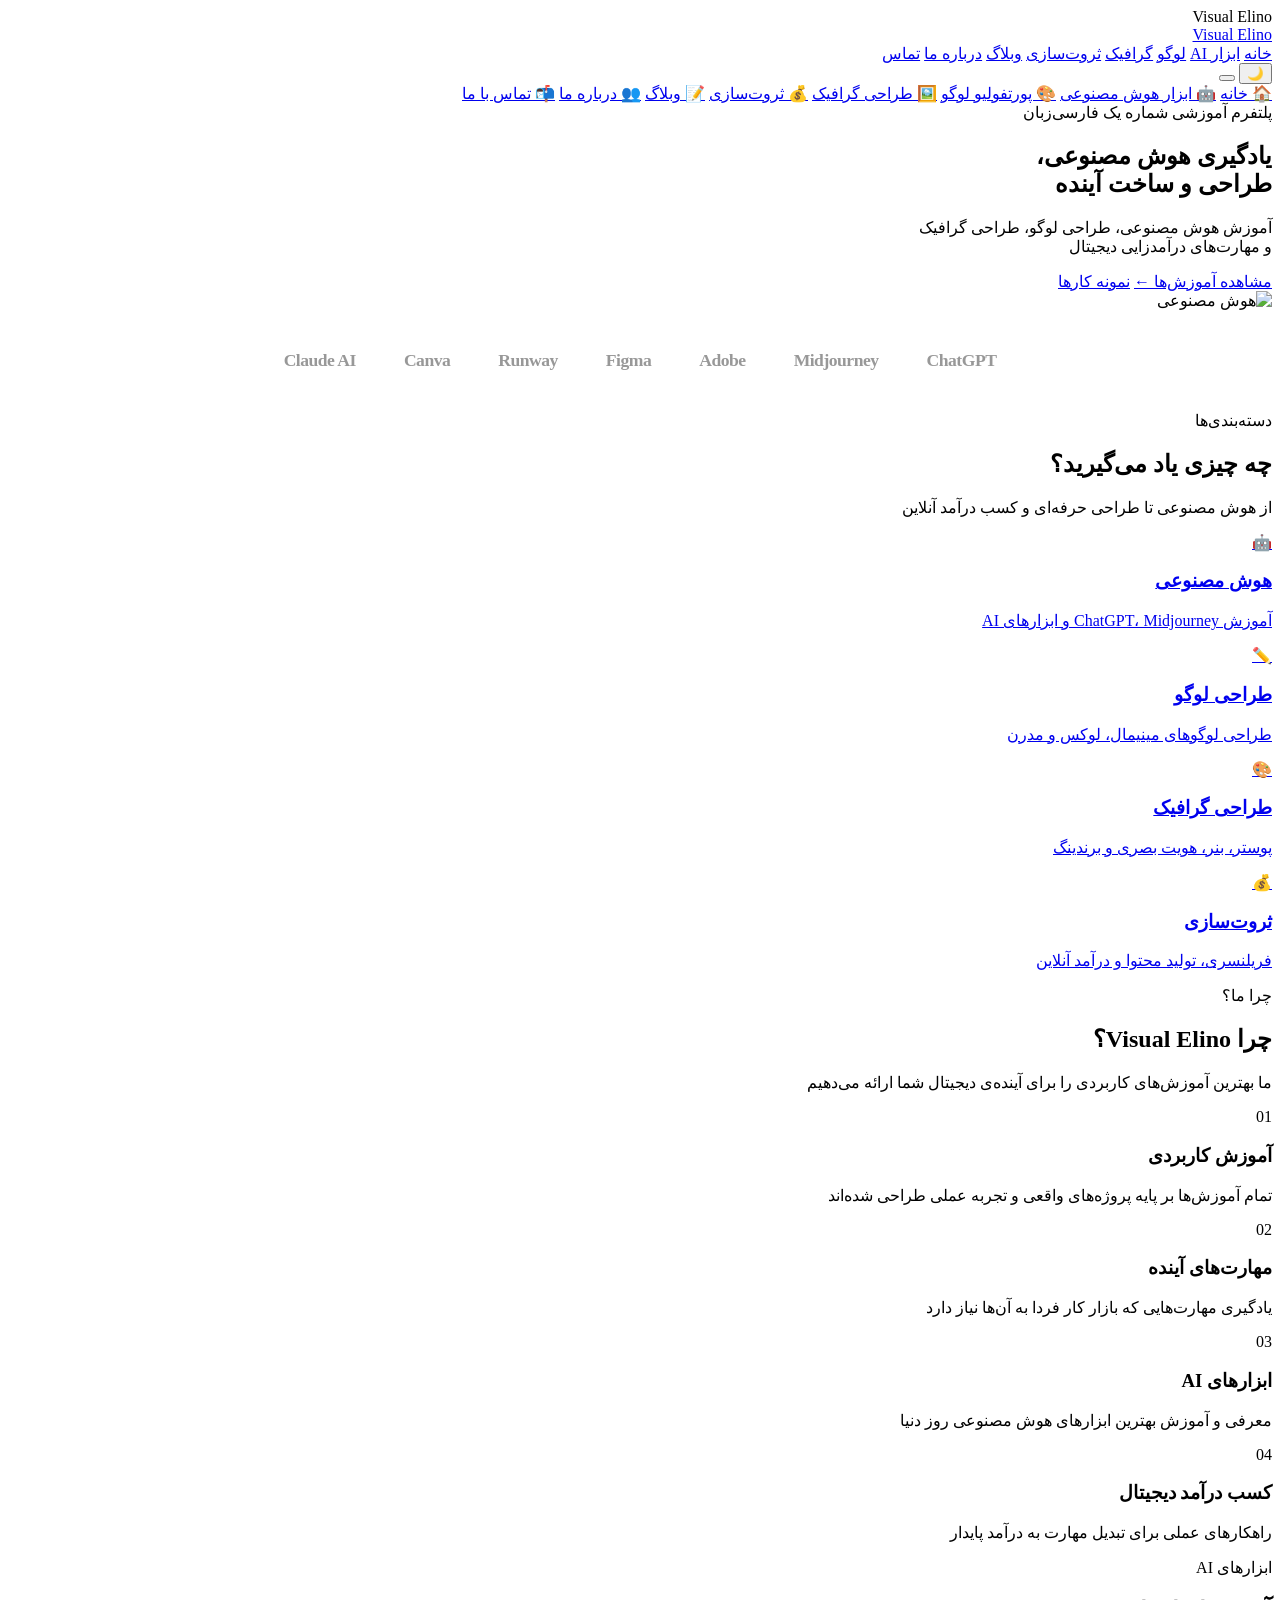
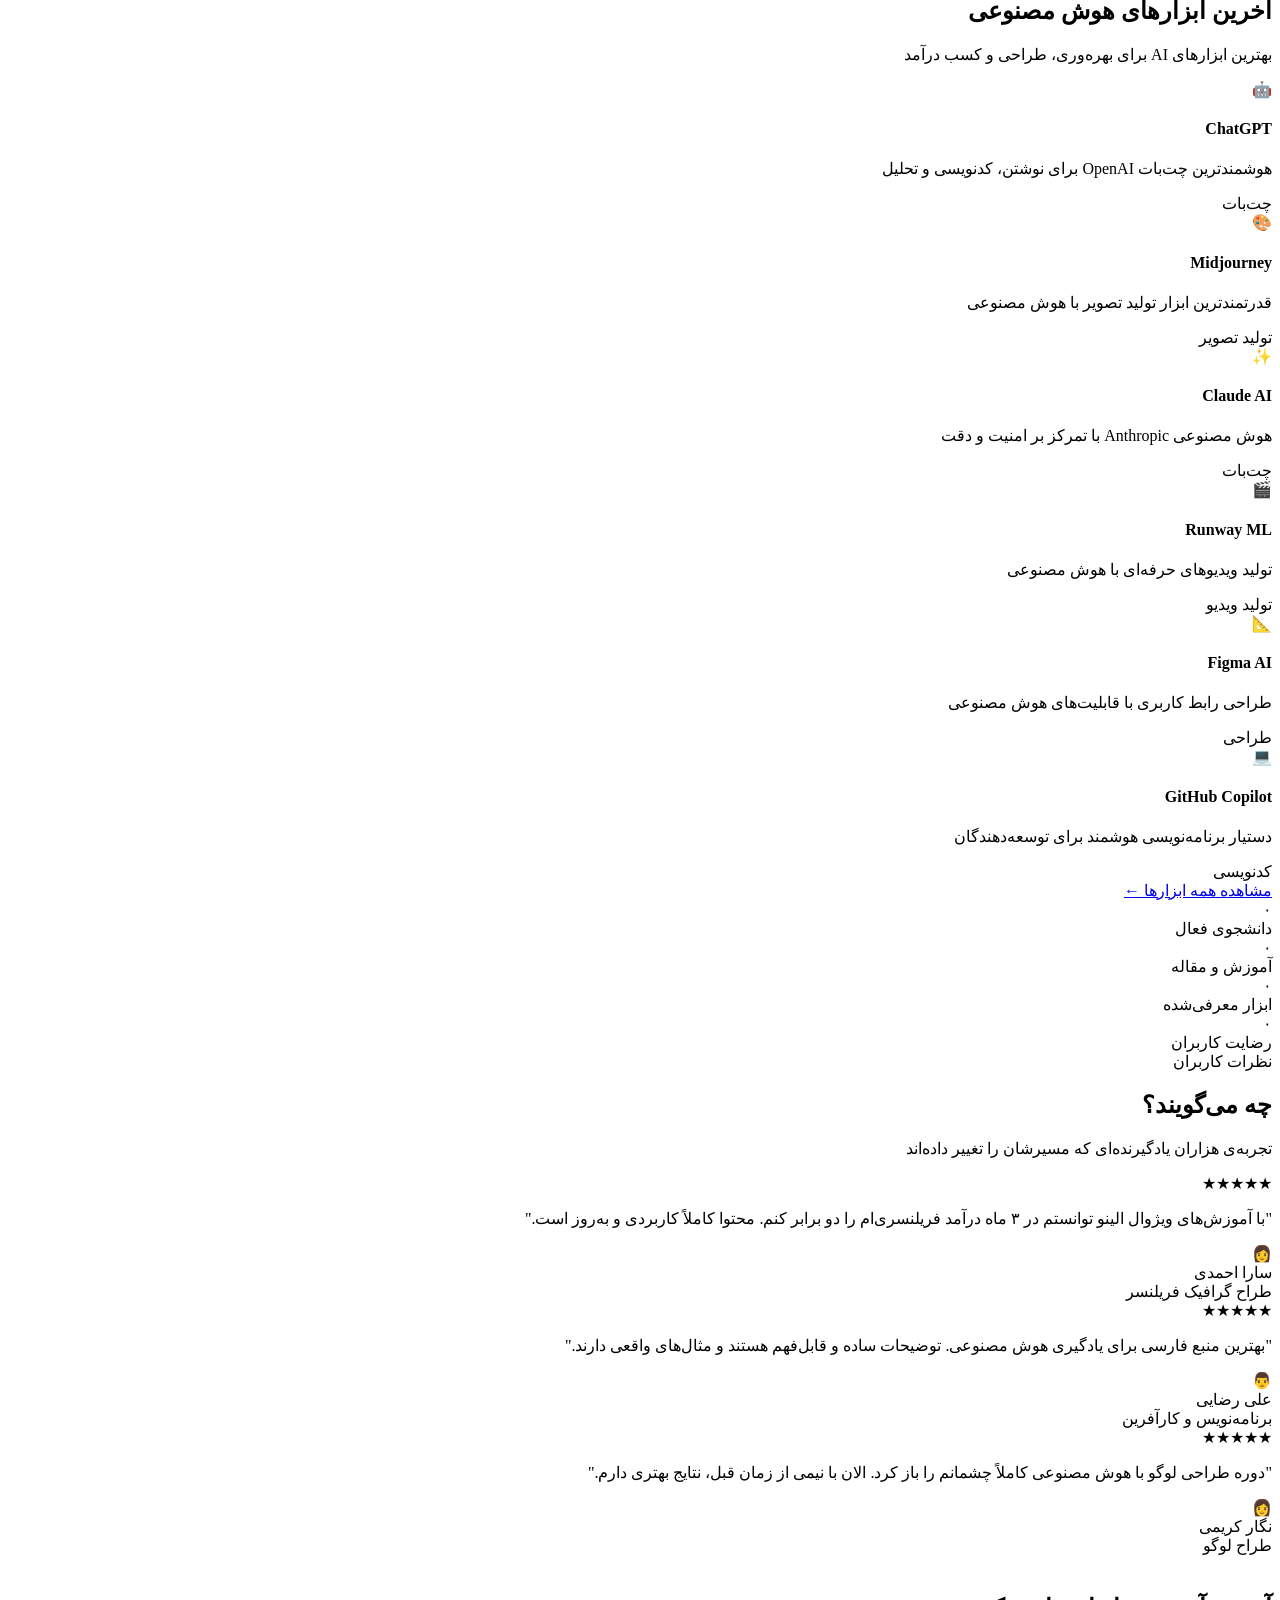
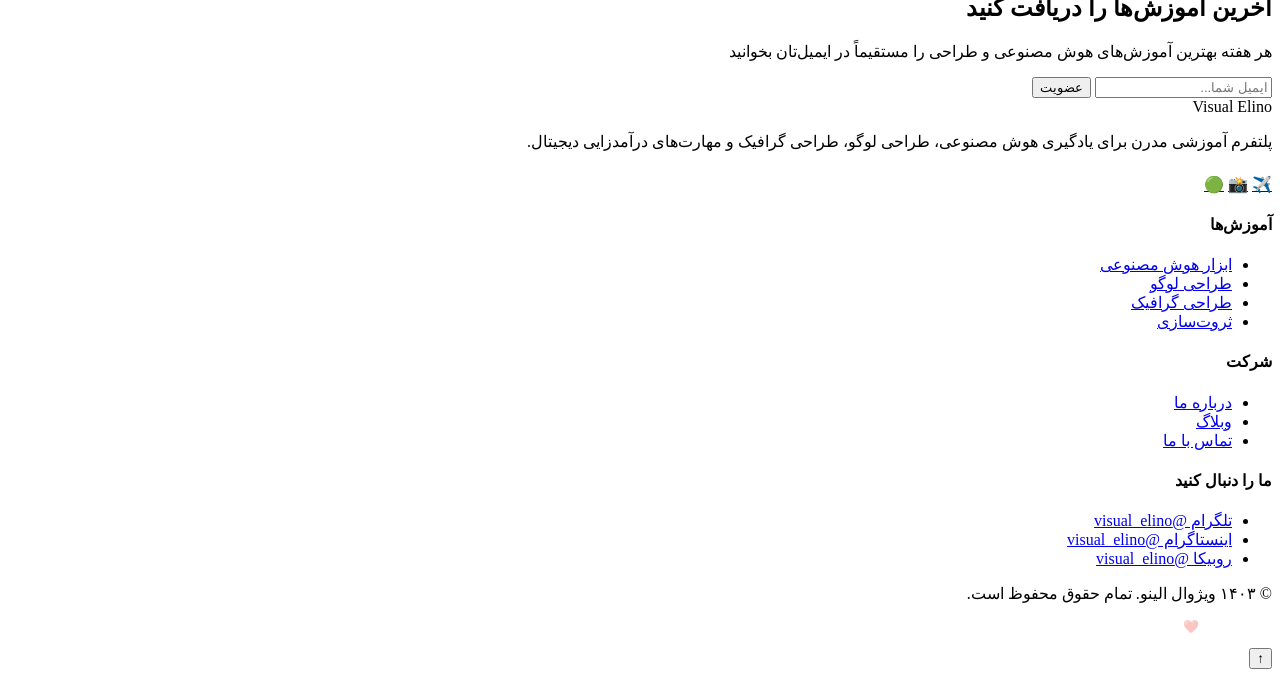
==== style.html @ 0b6a4d30 "Add files via upload" ====
<!DOCTYPE html>
<html lang="fa" dir="rtl">
<head>
  <meta charset="UTF-8">
  <meta name="viewport" content="width=device-width, initial-scale=1.0">
  <title>ویژوال الینو | آموزش هوش مصنوعی، طراحی و کسب درآمد دیجیتال</title>
  <meta name="description" content="پلتفرم آموزشی ویژوال الینو برای یادگیری هوش مصنوعی، طراحی لوگو، طراحی گرافیک و مهارت‌های درآمدزایی دیجیتال">
  <link rel="stylesheet" href="css/style.css">
  <link rel="preconnect" href="https://fonts.googleapis.com">
  <link href="https://fonts.googleapis.com/css2?family=Vazirmatn:wght@300;400;500;600;700;800;900&display=swap" rel="stylesheet">
</head>
<body>

<!-- Loading Screen -->
<div id="loading-screen">
  <div class="loader-logo">Visual <span>Elino</span></div>
</div>

<!-- Navbar -->
<nav class="navbar">
  <div class="nav-container">
    <a href="index.html" class="nav-logo">Visual <span>Elino</span></a>
    <div class="nav-links">
      <a href="index.html">خانه</a>
      <a href="ai-tools.html">ابزار AI</a>
      <a href="logo-portfolio.html">لوگو</a>
      <a href="graphic-design.html">گرافیک</a>
      <a href="wealth.html">ثروت‌سازی</a>
      <a href="blog.html">وبلاگ</a>
      <a href="about.html">درباره ما</a>
      <a href="contact.html">تماس</a>
    </div>
    <div class="nav-actions">
      <button class="theme-toggle" title="تغییر تم">🌙</button>
      <button class="mobile-menu-btn" aria-label="منو">
        <span></span><span></span><span></span>
      </button>
    </div>
  </div>
</nav>
<div class="mobile-nav">
  <a href="index.html">🏠 خانه</a>
  <a href="ai-tools.html">🤖 ابزار هوش مصنوعی</a>
  <a href="logo-portfolio.html">🎨 پورتفولیو لوگو</a>
  <a href="graphic-design.html">🖼️ طراحی گرافیک</a>
  <a href="wealth.html">💰 ثروت‌سازی</a>
  <a href="blog.html">📝 وبلاگ</a>
  <a href="about.html">👥 درباره ما</a>
  <a href="contact.html">📬 تماس با ما</a>
</div>

<!-- Hero Section -->
<section class="hero">
  <div class="container">
    <div class="hero-badge fade-in">
      <span class="hero-badge-dot"></span>
      پلتفرم آموزشی شماره یک فارسی‌زبان
    </div>
    <h1 class="fade-in fade-in-delay-1">یادگیری هوش مصنوعی،<br>طراحی و ساخت آینده</h1>
    <p class="fade-in fade-in-delay-2">آموزش هوش مصنوعی، طراحی لوگو، طراحی گرافیک<br>و مهارت‌های درآمدزایی دیجیتال</p>
    <div class="hero-buttons fade-in fade-in-delay-3">
      <a href="ai-tools.html" class="btn btn-primary btn-lg">مشاهده آموزش‌ها ←</a>
      <a href="logo-portfolio.html" class="btn btn-outline btn-lg">نمونه کارها</a>
    </div>
    <div class="hero-image fade-in fade-in-delay-4">
      <img src="https://images.unsplash.com/photo-1677442135703-1787eea5ce01?w=900&q=80&auto=format&fit=crop" alt="هوش مصنوعی" loading="lazy">
    </div>
  </div>
</section>

<!-- Logos / Social Proof -->
<section style="padding: 40px 0; border-bottom: 1px solid var(--gray-border);">
  <div class="container">
    <div style="display:flex; gap:48px; align-items:center; justify-content:center; flex-wrap:wrap; opacity:0.4;">
      <span style="font-weight:700; font-size:1.1rem; letter-spacing:-0.5px;">ChatGPT</span>
      <span style="font-weight:700; font-size:1.1rem; letter-spacing:-0.5px;">Midjourney</span>
      <span style="font-weight:700; font-size:1.1rem; letter-spacing:-0.5px;">Adobe</span>
      <span style="font-weight:700; font-size:1.1rem; letter-spacing:-0.5px;">Figma</span>
      <span style="font-weight:700; font-size:1.1rem; letter-spacing:-0.5px;">Runway</span>
      <span style="font-weight:700; font-size:1.1rem; letter-spacing:-0.5px;">Canva</span>
      <span style="font-weight:700; font-size:1.1rem; letter-spacing:-0.5px;">Claude AI</span>
    </div>
  </div>
</section>

<!-- Featured Categories -->
<section class="section">
  <div class="container">
    <div class="section-header">
      <span class="section-label">دسته‌بندی‌ها</span>
      <h2>چه چیزی یاد می‌گیرید؟</h2>
      <p>از هوش مصنوعی تا طراحی حرفه‌ای و کسب درآمد آنلاین</p>
    </div>
    <div class="categories-grid">
      <a href="ai-tools.html" class="category-card fade-in">
        <div class="category-icon">🤖</div>
        <h3>هوش مصنوعی</h3>
        <p>آموزش ChatGPT، Midjourney و ابزارهای AI</p>
      </a>
      <a href="logo-portfolio.html" class="category-card fade-in fade-in-delay-1">
        <div class="category-icon">✏️</div>
        <h3>طراحی لوگو</h3>
        <p>طراحی لوگوهای مینیمال، لوکس و مدرن</p>
      </a>
      <a href="graphic-design.html" class="category-card fade-in fade-in-delay-2">
        <div class="category-icon">🎨</div>
        <h3>طراحی گرافیک</h3>
        <p>پوستر، بنر، هویت بصری و برندینگ</p>
      </a>
      <a href="wealth.html" class="category-card fade-in fade-in-delay-3">
        <div class="category-icon">💰</div>
        <h3>ثروت‌سازی</h3>
        <p>فریلنسری، تولید محتوا و درآمد آنلاین</p>
      </a>
    </div>
  </div>
</section>

<!-- Why Visual Elino -->
<section class="section features-section">
  <div class="container">
    <div class="section-header">
      <span class="section-label">چرا ما؟</span>
      <h2>چرا Visual Elino؟</h2>
      <p>ما بهترین آموزش‌های کاربردی را برای آینده‌ی دیجیتال شما ارائه می‌دهیم</p>
    </div>
    <div class="features-grid">
      <div class="feature-card fade-in">
        <div class="feature-num">01</div>
        <h3>آموزش کاربردی</h3>
        <p>تمام آموزش‌ها بر پایه پروژه‌های واقعی و تجربه عملی طراحی شده‌اند</p>
      </div>
      <div class="feature-card fade-in fade-in-delay-1">
        <div class="feature-num">02</div>
        <h3>مهارت‌های آینده</h3>
        <p>یادگیری مهارت‌هایی که بازار کار فردا به آن‌ها نیاز دارد</p>
      </div>
      <div class="feature-card fade-in fade-in-delay-2">
        <div class="feature-num">03</div>
        <h3>ابزارهای AI</h3>
        <p>معرفی و آموزش بهترین ابزارهای هوش مصنوعی روز دنیا</p>
      </div>
      <div class="feature-card fade-in fade-in-delay-3">
        <div class="feature-num">04</div>
        <h3>کسب درآمد دیجیتال</h3>
        <p>راهکارهای عملی برای تبدیل مهارت به درآمد پایدار</p>
      </div>
    </div>
  </div>
</section>

<!-- Latest AI Tools -->
<section class="section">
  <div class="container">
    <div class="section-header">
      <span class="section-label">ابزارهای AI</span>
      <h2>آخرین ابزارهای هوش مصنوعی</h2>
      <p>بهترین ابزارهای AI برای بهره‌وری، طراحی و کسب درآمد</p>
    </div>
    <div class="tools-grid">
      <div class="tool-card fade-in">
        <div class="tool-logo">🤖</div>
        <div class="tool-info">
          <h4>ChatGPT</h4>
          <p>هوشمندترین چت‌بات OpenAI برای نوشتن، کدنویسی و تحلیل</p>
          <span class="tool-tag">چت‌بات</span>
        </div>
      </div>
      <div class="tool-card fade-in fade-in-delay-1">
        <div class="tool-logo">🎨</div>
        <div class="tool-info">
          <h4>Midjourney</h4>
          <p>قدرتمندترین ابزار تولید تصویر با هوش مصنوعی</p>
          <span class="tool-tag">تولید تصویر</span>
        </div>
      </div>
      <div class="tool-card fade-in fade-in-delay-2">
        <div class="tool-logo">✨</div>
        <div class="tool-info">
          <h4>Claude AI</h4>
          <p>هوش مصنوعی Anthropic با تمرکز بر امنیت و دقت</p>
          <span class="tool-tag">چت‌بات</span>
        </div>
      </div>
      <div class="tool-card fade-in">
        <div class="tool-logo">🎬</div>
        <div class="tool-info">
          <h4>Runway ML</h4>
          <p>تولید ویدیوهای حرفه‌ای با هوش مصنوعی</p>
          <span class="tool-tag">تولید ویدیو</span>
        </div>
      </div>
      <div class="tool-card fade-in fade-in-delay-1">
        <div class="tool-logo">📐</div>
        <div class="tool-info">
          <h4>Figma AI</h4>
          <p>طراحی رابط کاربری با قابلیت‌های هوش مصنوعی</p>
          <span class="tool-tag">طراحی</span>
        </div>
      </div>
      <div class="tool-card fade-in fade-in-delay-2">
        <div class="tool-logo">💻</div>
        <div class="tool-info">
          <h4>GitHub Copilot</h4>
          <p>دستیار برنامه‌نویسی هوشمند برای توسعه‌دهندگان</p>
          <span class="tool-tag">کدنویسی</span>
        </div>
      </div>
    </div>
    <div class="text-center mt-48">
      <a href="ai-tools.html" class="btn btn-outline">مشاهده همه ابزارها ←</a>
    </div>
  </div>
</section>

<!-- Stats -->
<section class="stats-section">
  <div class="container">
    <div class="stats-grid">
      <div class="text-center fade-in">
        <div class="stat-number" data-count="12000" data-suffix="+">۰</div>
        <div class="stat-label">دانشجوی فعال</div>
      </div>
      <div class="text-center fade-in fade-in-delay-1">
        <div class="stat-number" data-count="200" data-suffix="+">۰</div>
        <div class="stat-label">آموزش و مقاله</div>
      </div>
      <div class="text-center fade-in fade-in-delay-2">
        <div class="stat-number" data-count="150" data-suffix="+">۰</div>
        <div class="stat-label">ابزار معرفی‌شده</div>
      </div>
      <div class="text-center fade-in fade-in-delay-3">
        <div class="stat-number" data-count="98" data-suffix="٪">۰</div>
        <div class="stat-label">رضایت کاربران</div>
      </div>
    </div>
  </div>
</section>

<!-- Testimonials -->
<section class="section">
  <div class="container">
    <div class="section-header">
      <span class="section-label">نظرات کاربران</span>
      <h2>چه می‌گویند؟</h2>
      <p>تجربه‌ی هزاران یادگیرنده‌ای که مسیرشان را تغییر داده‌اند</p>
    </div>
    <div class="testimonials-grid">
      <div class="testimonial-card fade-in">
        <div class="testimonial-stars">★★★★★</div>
        <p class="testimonial-text">"با آموزش‌های ویژوال الینو توانستم در ۳ ماه درآمد فریلنسری‌ام را دو برابر کنم. محتوا کاملاً کاربردی و به‌روز است."</p>
        <div class="testimonial-author">
          <div class="author-avatar">👩</div>
          <div>
            <div class="author-name">سارا احمدی</div>
            <div class="author-role">طراح گرافیک فریلنسر</div>
          </div>
        </div>
      </div>
      <div class="testimonial-card fade-in fade-in-delay-1">
        <div class="testimonial-stars">★★★★★</div>
        <p class="testimonial-text">"بهترین منبع فارسی برای یادگیری هوش مصنوعی. توضیحات ساده و قابل‌فهم هستند و مثال‌های واقعی دارند."</p>
        <div class="testimonial-author">
          <div class="author-avatar">👨</div>
          <div>
            <div class="author-name">علی رضایی</div>
            <div class="author-role">برنامه‌نویس و کارآفرین</div>
          </div>
        </div>
      </div>
      <div class="testimonial-card fade-in fade-in-delay-2">
        <div class="testimonial-stars">★★★★★</div>
        <p class="testimonial-text">"دوره طراحی لوگو با هوش مصنوعی کاملاً چشمانم را باز کرد. الان با نیمی از زمان قبل، نتایج بهتری دارم."</p>
        <div class="testimonial-author">
          <div class="author-avatar">👩</div>
          <div>
            <div class="author-name">نگار کریمی</div>
            <div class="author-role">طراح لوگو</div>
          </div>
        </div>
      </div>
    </div>
  </div>
</section>

<!-- Newsletter -->
<section class="section-sm">
  <div class="container">
    <div class="newsletter-section fade-in">
      <span class="section-label" style="color:rgba(255,255,255,0.5)">خبرنامه</span>
      <h2>آخرین آموزش‌ها را دریافت کنید</h2>
      <p>هر هفته بهترین آموزش‌های هوش مصنوعی و طراحی را مستقیماً در ایمیل‌تان بخوانید</p>
      <form class="newsletter-form">
        <input type="email" placeholder="ایمیل شما..." required>
        <button type="submit" class="btn">عضویت</button>
      </form>
    </div>
  </div>
</section>

<!-- Footer -->
<footer class="footer">
  <div class="container">
    <div class="footer-grid">
      <div class="footer-brand">
        <div class="footer-logo">Visual Elino</div>
        <p>پلتفرم آموزشی مدرن برای یادگیری هوش مصنوعی، طراحی لوگو، طراحی گرافیک و مهارت‌های درآمدزایی دیجیتال.</p>
        <div class="social-links" style="margin-top:24px">
          <a href="#" class="social-link" title="تلگرام">✈️</a>
          <a href="#" class="social-link" title="اینستاگرام">📸</a>
          <a href="#" class="social-link" title="روبیکا">🟢</a>
        </div>
      </div>
      <div class="footer-col">
        <h4>آموزش‌ها</h4>
        <ul>
          <li><a href="ai-tools.html">ابزار هوش مصنوعی</a></li>
          <li><a href="logo-portfolio.html">طراحی لوگو</a></li>
          <li><a href="graphic-design.html">طراحی گرافیک</a></li>
          <li><a href="wealth.html">ثروت‌سازی</a></li>
        </ul>
      </div>
      <div class="footer-col">
        <h4>شرکت</h4>
        <ul>
          <li><a href="about.html">درباره ما</a></li>
          <li><a href="blog.html">وبلاگ</a></li>
          <li><a href="contact.html">تماس با ما</a></li>
        </ul>
      </div>
      <div class="footer-col">
        <h4>ما را دنبال کنید</h4>
        <ul>
          <li><a href="#">تلگرام @visual_elino</a></li>
          <li><a href="#">اینستاگرام @visual_elino</a></li>
          <li><a href="#">روبیکا @visual_elino</a></li>
        </ul>
      </div>
    </div>
    <div class="footer-bottom">
      <p>© ۱۴۰۳ ویژوال الینو. تمام حقوق محفوظ است.</p>
      <p style="color:rgba(255,255,255,0.3); font-size:0.8rem">ساخته‌شده با ❤️ برای جامعه فارسی‌زبان</p>
    </div>
  </div>
</footer>

<button id="back-to-top" title="بازگشت به بالا">↑</button>

<script src="js/main.js"></script>
</body>
</html>
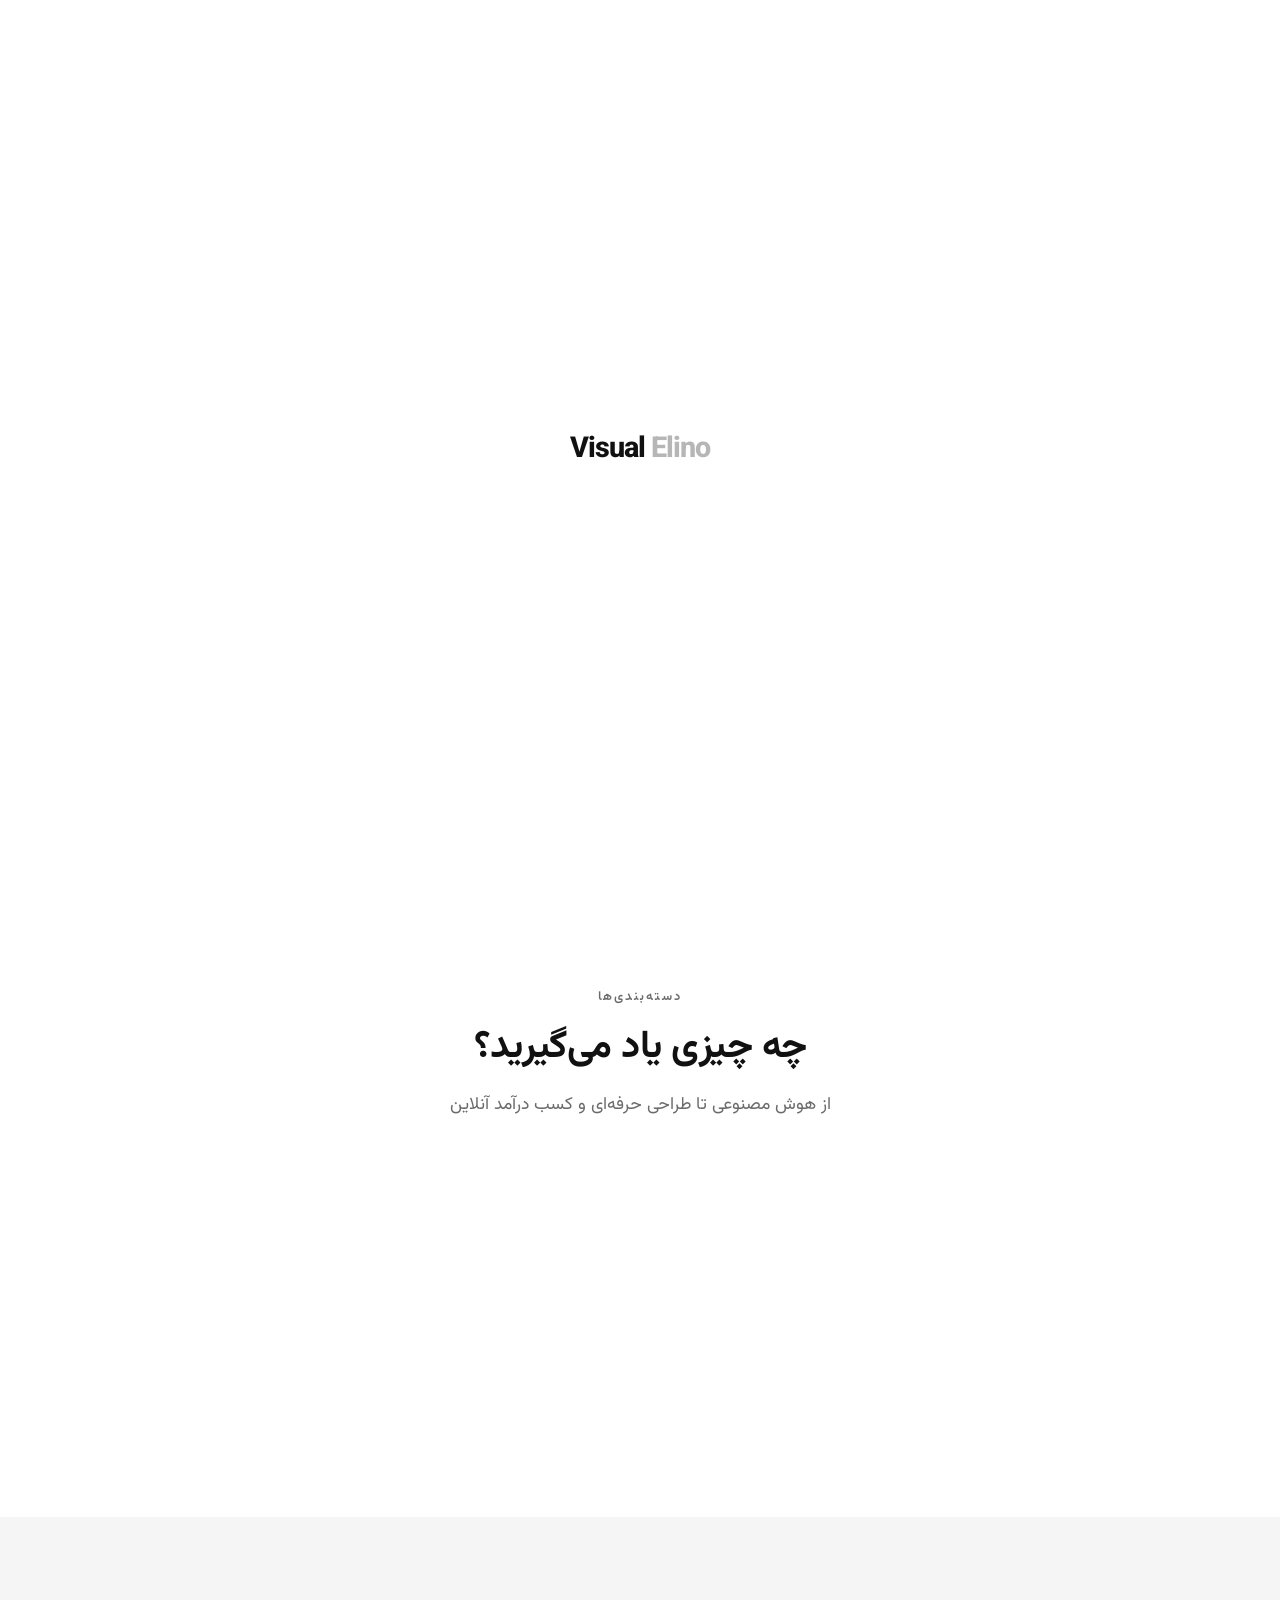
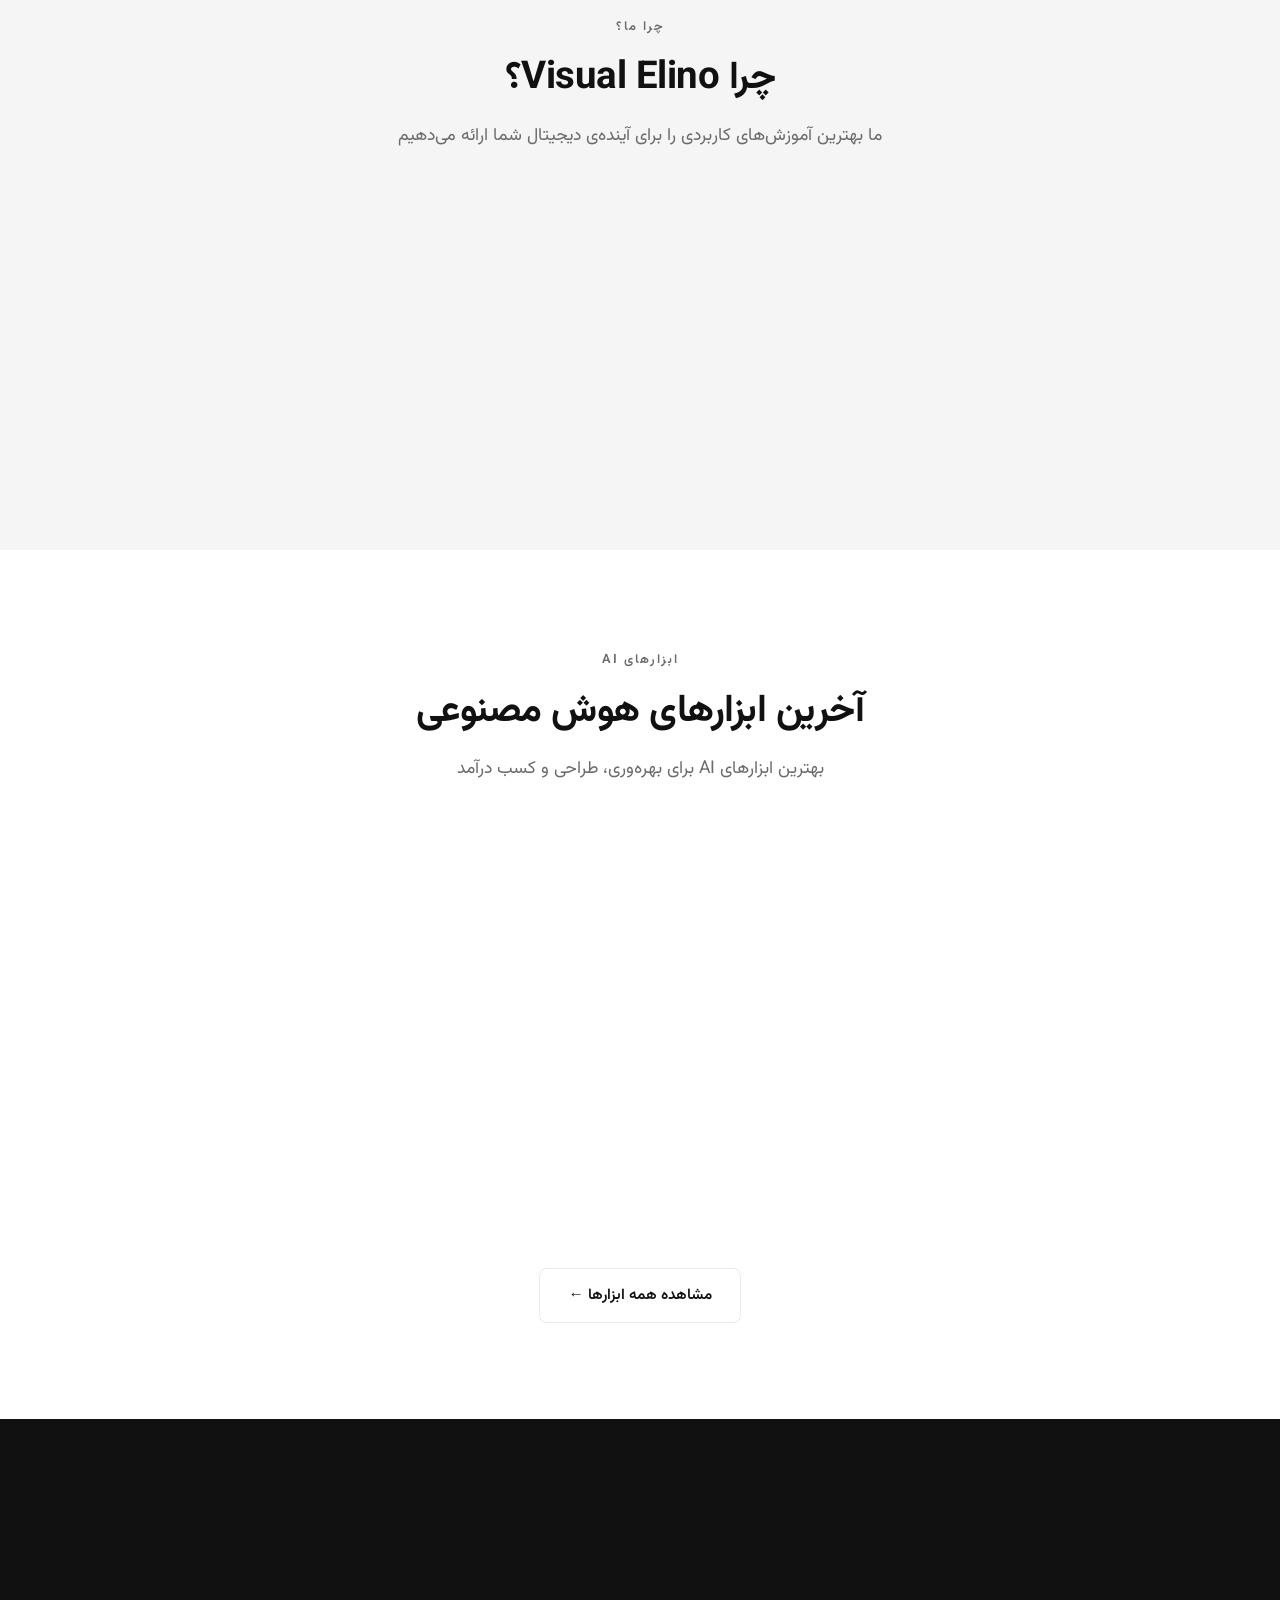
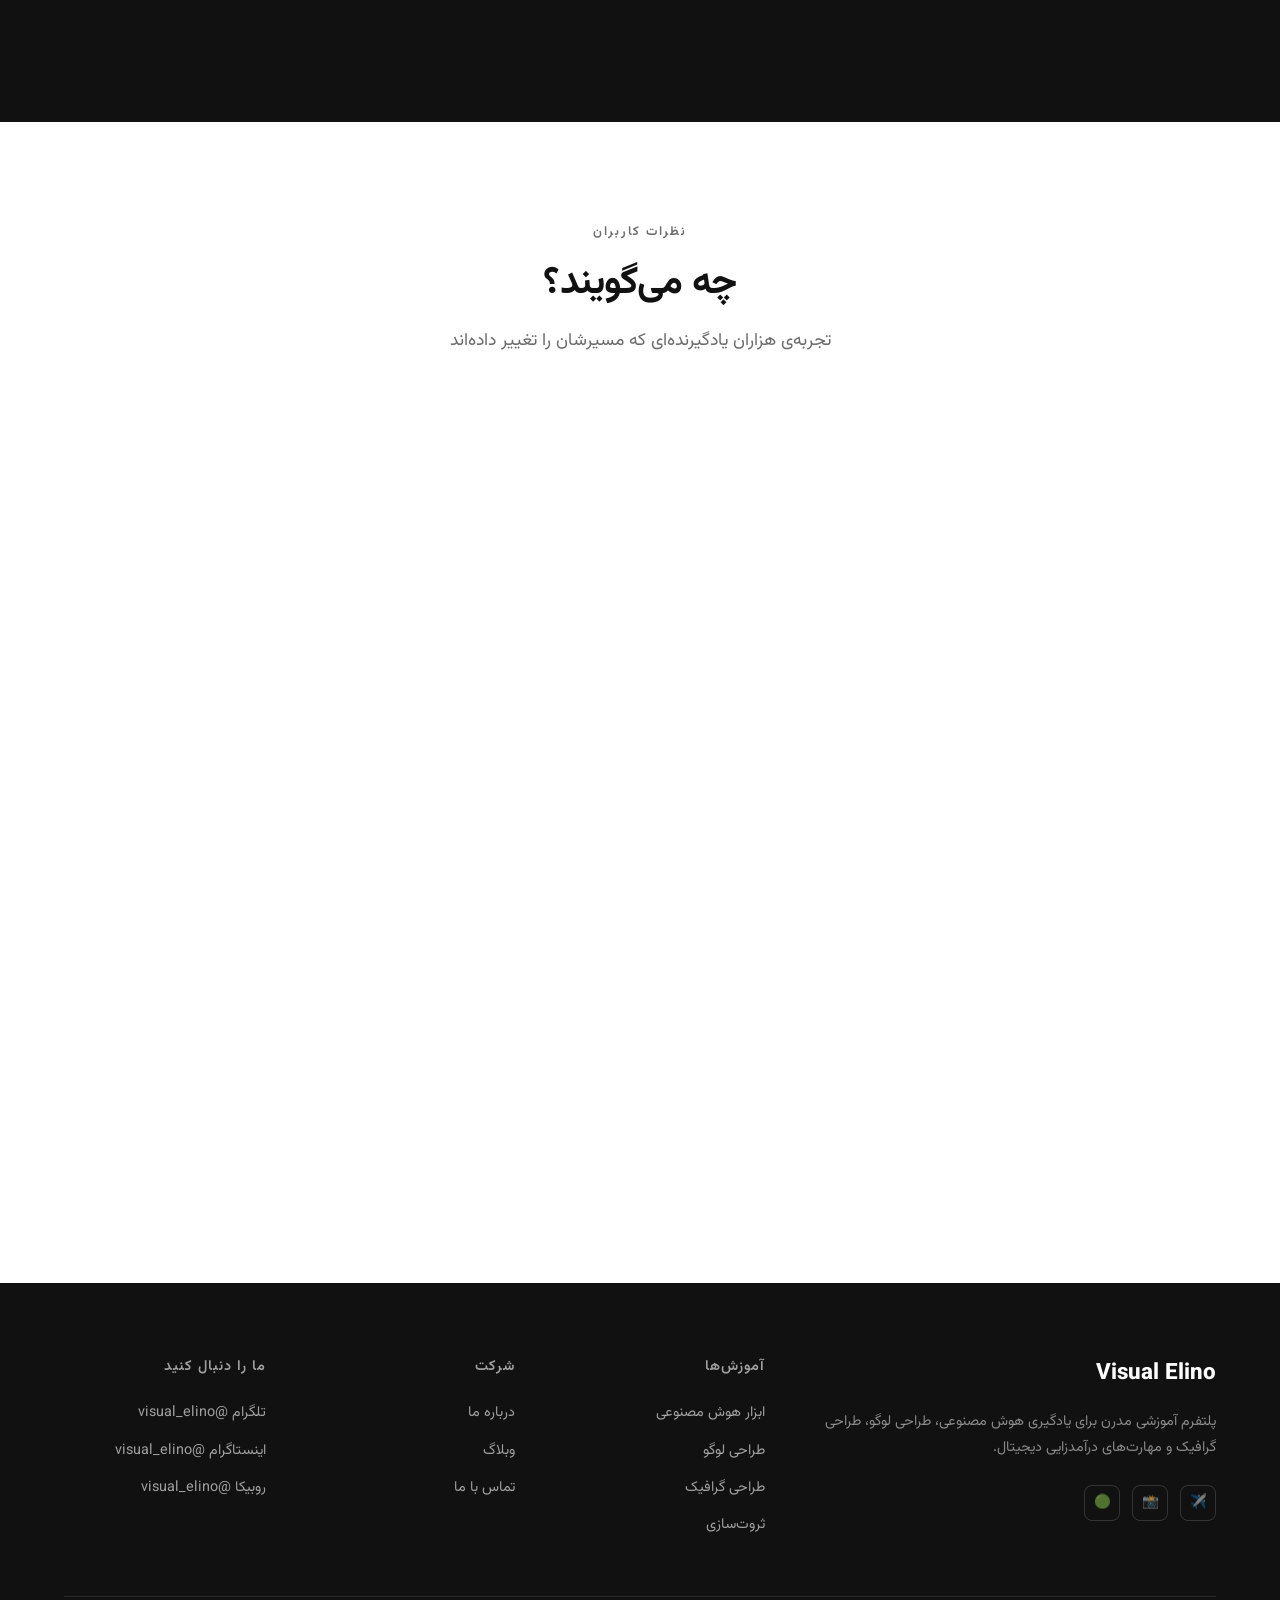
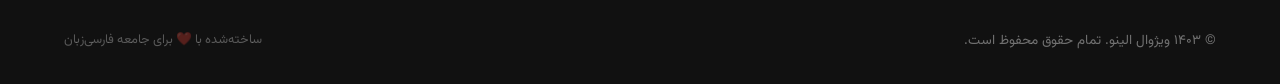
==== commit 6eaaee45: "Update style.html" ====
--- a/style.html
+++ b/style.html
@@ -5,7 +5,7 @@
   <meta name="viewport" content="width=device-width, initial-scale=1.0">
   <title>ویژوال الینو | آموزش هوش مصنوعی، طراحی و کسب درآمد دیجیتال</title>
   <meta name="description" content="پلتفرم آموزشی ویژوال الینو برای یادگیری هوش مصنوعی، طراحی لوگو، طراحی گرافیک و مهارت‌های درآمدزایی دیجیتال">
-  <link rel="stylesheet" href="css/style.css">
+  <link rel="stylesheet" href="style.css">
   <link rel="preconnect" href="https://fonts.googleapis.com">
   <link href="https://fonts.googleapis.com/css2?family=Vazirmatn:wght@300;400;500;600;700;800;900&display=swap" rel="stylesheet">
 </head>
@@ -346,6 +346,6 @@
 
 <button id="back-to-top" title="بازگشت به بالا">↑</button>
 
-<script src="js/main.js"></script>
+<script src="main.js"></script>
 </body>
 </html>
--- a/style.css
+++ b/style.css
@@ -0,0 +1,671 @@
+/* ========================================
+   Visual Elino - Main Stylesheet
+   RTL Persian Design
+======================================== */
+
+@import url('https://fonts.googleapis.com/css2?family=Vazirmatn:wght@100;200;300;400;500;600;700;800;900&display=swap');
+
+/* ---- CSS Variables ---- */
+:root {
+  --white: #FFFFFF;
+  --black: #111111;
+  --dark: #222222;
+  --gray-light: #F5F5F5;
+  --gray-mid: #E8E8E8;
+  --gray-text: #6B6B6B;
+  --gray-border: #EBEBEB;
+  --accent: #111111;
+  --accent-hover: #333333;
+  --radius-sm: 8px;
+  --radius-md: 16px;
+  --radius-lg: 24px;
+  --radius-xl: 32px;
+  --shadow-sm: 0 1px 3px rgba(0,0,0,0.06), 0 1px 2px rgba(0,0,0,0.04);
+  --shadow-md: 0 4px 16px rgba(0,0,0,0.08), 0 2px 6px rgba(0,0,0,0.04);
+  --shadow-lg: 0 12px 40px rgba(0,0,0,0.10), 0 4px 12px rgba(0,0,0,0.05);
+  --shadow-xl: 0 24px 60px rgba(0,0,0,0.12);
+  --transition: all 0.3s cubic-bezier(0.4, 0, 0.2, 1);
+  --font: 'Vazirmatn', sans-serif;
+  --nav-height: 72px;
+}
+
+/* Dark Mode */
+[data-theme="dark"] {
+  --white: #111111;
+  --black: #FFFFFF;
+  --dark: #F0F0F0;
+  --gray-light: #1A1A1A;
+  --gray-mid: #2A2A2A;
+  --gray-text: #999999;
+  --gray-border: #2A2A2A;
+  --shadow-sm: 0 1px 3px rgba(0,0,0,0.3);
+  --shadow-md: 0 4px 16px rgba(0,0,0,0.4);
+  --shadow-lg: 0 12px 40px rgba(0,0,0,0.5);
+}
+
+/* ---- Reset & Base ---- */
+*, *::before, *::after { box-sizing: border-box; margin: 0; padding: 0; }
+
+html {
+  font-size: 16px;
+  scroll-behavior: smooth;
+  direction: rtl;
+}
+
+body {
+  font-family: var(--font);
+  background: var(--white);
+  color: var(--black);
+  line-height: 1.7;
+  overflow-x: hidden;
+  transition: background 0.3s ease, color 0.3s ease;
+}
+
+img { max-width: 100%; height: auto; display: block; }
+a { text-decoration: none; color: inherit; }
+ul { list-style: none; }
+button { cursor: pointer; font-family: var(--font); }
+input, textarea { font-family: var(--font); }
+
+/* ---- Loading Screen ---- */
+#loading-screen {
+  position: fixed; inset: 0;
+  background: var(--white);
+  display: flex; align-items: center; justify-content: center;
+  z-index: 9999;
+  transition: opacity 0.5s ease, visibility 0.5s ease;
+}
+#loading-screen.hidden { opacity: 0; visibility: hidden; }
+.loader-logo {
+  font-size: 1.8rem; font-weight: 800; letter-spacing: -1px;
+  animation: pulse 1.2s ease-in-out infinite;
+}
+.loader-logo span { opacity: 0.3; }
+@keyframes pulse { 0%,100%{opacity:1} 50%{opacity:0.4} }
+
+/* ---- Scrollbar ---- */
+::-webkit-scrollbar { width: 6px; }
+::-webkit-scrollbar-track { background: var(--gray-light); }
+::-webkit-scrollbar-thumb { background: #CCCCCC; border-radius: 3px; }
+::-webkit-scrollbar-thumb:hover { background: #AAAAAA; }
+
+/* ---- Typography ---- */
+h1 { font-size: clamp(2.2rem, 5vw, 4rem); font-weight: 800; line-height: 1.2; letter-spacing: -1px; }
+h2 { font-size: clamp(1.6rem, 3vw, 2.6rem); font-weight: 700; line-height: 1.3; letter-spacing: -0.5px; }
+h3 { font-size: clamp(1.1rem, 2vw, 1.5rem); font-weight: 600; }
+h4 { font-size: 1.1rem; font-weight: 600; }
+p { color: var(--gray-text); }
+
+/* ---- Layout ---- */
+.container { max-width: 1200px; margin: 0 auto; padding: 0 24px; }
+.section { padding: 96px 0; }
+.section-sm { padding: 64px 0; }
+
+.section-header { text-align: center; margin-bottom: 64px; }
+.section-header h2 { margin-bottom: 16px; }
+.section-header p { font-size: 1.1rem; max-width: 560px; margin: 0 auto; }
+
+.section-label {
+  display: inline-block; font-size: 0.8rem; font-weight: 600;
+  text-transform: uppercase; letter-spacing: 2px;
+  color: var(--gray-text); margin-bottom: 16px;
+}
+
+/* ---- Grid ---- */
+.grid-2 { display: grid; grid-template-columns: repeat(2, 1fr); gap: 24px; }
+.grid-3 { display: grid; grid-template-columns: repeat(3, 1fr); gap: 24px; }
+.grid-4 { display: grid; grid-template-columns: repeat(4, 1fr); gap: 24px; }
+
+/* ---- Buttons ---- */
+.btn {
+  display: inline-flex; align-items: center; gap: 8px;
+  padding: 14px 28px; border-radius: var(--radius-sm);
+  font-size: 0.95rem; font-weight: 600;
+  border: none; transition: var(--transition);
+  white-space: nowrap;
+}
+.btn-primary {
+  background: var(--black); color: var(--white);
+}
+.btn-primary:hover { background: var(--accent-hover); transform: translateY(-1px); box-shadow: var(--shadow-md); }
+.btn-secondary {
+  background: var(--gray-light); color: var(--black);
+  border: 1px solid var(--gray-border);
+}
+.btn-secondary:hover { background: var(--gray-mid); transform: translateY(-1px); }
+.btn-outline {
+  background: transparent; color: var(--black);
+  border: 1.5px solid var(--gray-border);
+}
+.btn-outline:hover { border-color: var(--black); background: var(--gray-light); }
+.btn-lg { padding: 18px 36px; font-size: 1.05rem; }
+.btn-sm { padding: 10px 20px; font-size: 0.85rem; }
+
+/* ---- Cards ---- */
+.card {
+  background: var(--white);
+  border: 1px solid var(--gray-border);
+  border-radius: var(--radius-md);
+  overflow: hidden;
+  transition: var(--transition);
+  box-shadow: var(--shadow-sm);
+}
+.card:hover { transform: translateY(-4px); box-shadow: var(--shadow-lg); border-color: transparent; }
+.card-body { padding: 28px; }
+.card-img { width: 100%; aspect-ratio: 16/9; object-fit: cover; }
+.card-img-square { width: 100%; aspect-ratio: 1/1; object-fit: cover; }
+
+/* ---- Navigation ---- */
+.navbar {
+  position: fixed; top: 0; left: 0; right: 0;
+  height: var(--nav-height);
+  background: rgba(255,255,255,0.9);
+  backdrop-filter: blur(20px);
+  -webkit-backdrop-filter: blur(20px);
+  border-bottom: 1px solid var(--gray-border);
+  z-index: 1000;
+  transition: var(--transition);
+}
+[data-theme="dark"] .navbar { background: rgba(17,17,17,0.9); }
+.navbar.scrolled { box-shadow: var(--shadow-md); }
+
+.nav-container {
+  max-width: 1200px; margin: 0 auto; padding: 0 24px;
+  height: 100%; display: flex; align-items: center; justify-content: space-between;
+}
+.nav-logo {
+  font-size: 1.3rem; font-weight: 800; letter-spacing: -0.5px;
+  color: var(--black);
+}
+.nav-logo span { opacity: 0.4; }
+
+.nav-links {
+  display: flex; align-items: center; gap: 4px;
+}
+.nav-links a {
+  padding: 8px 14px; border-radius: var(--radius-sm);
+  font-size: 0.9rem; font-weight: 500; color: var(--gray-text);
+  transition: var(--transition);
+}
+.nav-links a:hover, .nav-links a.active { color: var(--black); background: var(--gray-light); }
+
+.nav-actions { display: flex; align-items: center; gap: 12px; }
+
+.theme-toggle {
+  width: 40px; height: 40px;
+  border-radius: 50%; border: 1px solid var(--gray-border);
+  background: transparent; color: var(--black);
+  display: flex; align-items: center; justify-content: center;
+  font-size: 1rem; transition: var(--transition);
+}
+.theme-toggle:hover { background: var(--gray-light); }
+
+.mobile-menu-btn {
+  display: none; width: 40px; height: 40px;
+  border-radius: var(--radius-sm); border: 1px solid var(--gray-border);
+  background: transparent; color: var(--black);
+  flex-direction: column; align-items: center; justify-content: center; gap: 5px;
+}
+.mobile-menu-btn span {
+  width: 20px; height: 2px; background: var(--black);
+  transition: var(--transition); display: block;
+}
+.mobile-menu-btn.active span:nth-child(1) { transform: rotate(45deg) translate(5px, 5px); }
+.mobile-menu-btn.active span:nth-child(2) { opacity: 0; }
+.mobile-menu-btn.active span:nth-child(3) { transform: rotate(-45deg) translate(5px, -5px); }
+
+/* Mobile Nav */
+.mobile-nav {
+  display: none; position: fixed; top: var(--nav-height); left: 0; right: 0;
+  background: var(--white); border-bottom: 1px solid var(--gray-border);
+  padding: 20px 24px; z-index: 999;
+  animation: slideDown 0.2s ease;
+}
+.mobile-nav.open { display: block; }
+.mobile-nav a {
+  display: block; padding: 14px 0;
+  border-bottom: 1px solid var(--gray-border);
+  font-size: 1rem; font-weight: 500; color: var(--black);
+}
+.mobile-nav a:last-child { border-bottom: none; }
+@keyframes slideDown { from{opacity:0;transform:translateY(-10px)} to{opacity:1;transform:translateY(0)} }
+
+/* ---- Hero ---- */
+.hero {
+  padding: calc(var(--nav-height) + 80px) 0 100px;
+  text-align: center;
+  background: linear-gradient(180deg, var(--gray-light) 0%, var(--white) 100%);
+}
+.hero-badge {
+  display: inline-flex; align-items: center; gap: 8px;
+  background: var(--white); border: 1px solid var(--gray-border);
+  border-radius: 100px; padding: 8px 18px;
+  font-size: 0.85rem; font-weight: 500; color: var(--gray-text);
+  margin-bottom: 32px; box-shadow: var(--shadow-sm);
+}
+.hero-badge-dot { width: 6px; height: 6px; background: #22C55E; border-radius: 50%; }
+.hero h1 { margin-bottom: 24px; max-width: 800px; margin-left: auto; margin-right: auto; }
+.hero p { font-size: 1.2rem; max-width: 560px; margin: 0 auto 40px; }
+.hero-buttons { display: flex; gap: 12px; justify-content: center; flex-wrap: wrap; }
+.hero-image {
+  margin-top: 72px; border-radius: var(--radius-xl);
+  overflow: hidden; box-shadow: var(--shadow-xl);
+  max-width: 900px; margin-left: auto; margin-right: auto;
+  border: 1px solid var(--gray-border);
+}
+.hero-image img { width: 100%; }
+
+/* ---- Categories ---- */
+.categories-grid {
+  display: grid; grid-template-columns: repeat(4, 1fr); gap: 20px;
+}
+.category-card {
+  background: var(--gray-light);
+  border-radius: var(--radius-md);
+  padding: 32px 24px;
+  text-align: center;
+  transition: var(--transition);
+  cursor: pointer;
+  border: 1px solid transparent;
+}
+.category-card:hover {
+  background: var(--black); color: var(--white);
+  transform: translateY(-4px); box-shadow: var(--shadow-lg);
+}
+.category-card:hover p { color: rgba(255,255,255,0.6); }
+.category-icon { font-size: 2.5rem; margin-bottom: 16px; }
+.category-card h3 { margin-bottom: 8px; font-size: 1.1rem; }
+.category-card p { font-size: 0.9rem; }
+
+/* ---- Features ---- */
+.features-section { background: var(--gray-light); }
+.features-grid { display: grid; grid-template-columns: repeat(4, 1fr); gap: 20px; }
+.feature-card {
+  background: var(--white); border-radius: var(--radius-md); padding: 32px 24px;
+  border: 1px solid var(--gray-border); transition: var(--transition);
+}
+.feature-card:hover { transform: translateY(-4px); box-shadow: var(--shadow-lg); }
+.feature-num {
+  width: 48px; height: 48px; border-radius: var(--radius-sm);
+  background: var(--black); color: var(--white);
+  display: flex; align-items: center; justify-content: center;
+  font-size: 1.2rem; font-weight: 700; margin-bottom: 20px;
+}
+.feature-card h3 { margin-bottom: 10px; }
+
+/* ---- AI Tools ---- */
+.tools-grid { display: grid; grid-template-columns: repeat(3, 1fr); gap: 20px; }
+.tool-card {
+  background: var(--white); border: 1px solid var(--gray-border);
+  border-radius: var(--radius-md); padding: 24px;
+  display: flex; align-items: flex-start; gap: 16px;
+  transition: var(--transition);
+}
+.tool-card:hover { transform: translateY(-3px); box-shadow: var(--shadow-lg); border-color: transparent; }
+.tool-logo {
+  width: 52px; height: 52px; border-radius: var(--radius-sm);
+  object-fit: cover; flex-shrink: 0;
+  background: var(--gray-light); border: 1px solid var(--gray-border);
+  display: flex; align-items: center; justify-content: center;
+  font-size: 1.5rem;
+}
+.tool-logo img { width: 100%; height: 100%; object-fit: cover; border-radius: var(--radius-sm); }
+.tool-info { flex: 1; }
+.tool-info h4 { margin-bottom: 6px; }
+.tool-info p { font-size: 0.9rem; margin-bottom: 12px; }
+.tool-tag {
+  display: inline-block; padding: 3px 10px; border-radius: 100px;
+  background: var(--gray-light); font-size: 0.78rem; font-weight: 500; color: var(--gray-text);
+  border: 1px solid var(--gray-border);
+}
+
+/* ---- Stats ---- */
+.stats-section {
+  background: var(--black); color: var(--white); padding: 80px 0;
+}
+.stats-grid { display: grid; grid-template-columns: repeat(4, 1fr); gap: 40px; text-align: center; }
+.stat-number { font-size: clamp(2.5rem, 5vw, 4rem); font-weight: 800; letter-spacing: -2px; }
+.stat-label { font-size: 0.95rem; opacity: 0.6; margin-top: 8px; }
+
+/* ---- Testimonials ---- */
+.testimonials-grid { display: grid; grid-template-columns: repeat(3, 1fr); gap: 24px; }
+.testimonial-card {
+  background: var(--gray-light); border-radius: var(--radius-md); padding: 32px;
+  border: 1px solid var(--gray-border); transition: var(--transition);
+}
+.testimonial-card:hover { background: var(--white); box-shadow: var(--shadow-lg); border-color: transparent; }
+.testimonial-stars { color: #F59E0B; font-size: 1rem; margin-bottom: 16px; letter-spacing: 2px; }
+.testimonial-text { font-size: 1rem; color: var(--dark); margin-bottom: 24px; line-height: 1.8; }
+.testimonial-author { display: flex; align-items: center; gap: 12px; }
+.author-avatar {
+  width: 44px; height: 44px; border-radius: 50%; background: var(--gray-mid);
+  display: flex; align-items: center; justify-content: center; font-size: 1.2rem;
+  overflow: hidden; flex-shrink: 0;
+}
+.author-name { font-weight: 600; font-size: 0.95rem; color: var(--black); }
+.author-role { font-size: 0.82rem; color: var(--gray-text); }
+
+/* ---- Newsletter ---- */
+.newsletter-section {
+  background: var(--black); color: var(--white); border-radius: var(--radius-xl);
+  padding: 72px 48px; text-align: center; margin: 0 24px;
+}
+.newsletter-section h2 { color: var(--white); margin-bottom: 16px; }
+.newsletter-section p { color: rgba(255,255,255,0.6); margin-bottom: 36px; font-size: 1.1rem; }
+.newsletter-form { display: flex; gap: 12px; max-width: 480px; margin: 0 auto; }
+.newsletter-form input {
+  flex: 1; padding: 14px 20px; border-radius: var(--radius-sm);
+  border: 1px solid rgba(255,255,255,0.15); background: rgba(255,255,255,0.08);
+  color: var(--white); font-size: 0.95rem; direction: rtl;
+}
+.newsletter-form input::placeholder { color: rgba(255,255,255,0.4); }
+.newsletter-form input:focus { outline: none; border-color: rgba(255,255,255,0.4); }
+.newsletter-form .btn { background: var(--white); color: var(--black); flex-shrink: 0; }
+.newsletter-form .btn:hover { background: var(--gray-light); }
+
+/* ---- Footer ---- */
+.footer {
+  background: var(--black); color: var(--white);
+  padding: 72px 0 32px;
+}
+.footer-grid { display: grid; grid-template-columns: 2fr 1fr 1fr 1fr; gap: 48px; margin-bottom: 48px; }
+.footer-brand p { color: rgba(255,255,255,0.5); margin-top: 16px; line-height: 1.8; font-size: 0.9rem; }
+.footer-logo { font-size: 1.4rem; font-weight: 800; color: var(--white); }
+.footer-col h4 { color: var(--white); margin-bottom: 20px; font-size: 0.9rem; opacity: 0.6; text-transform: uppercase; letter-spacing: 1px; }
+.footer-col ul li { margin-bottom: 10px; }
+.footer-col ul li a { color: rgba(255,255,255,0.6); font-size: 0.9rem; transition: var(--transition); }
+.footer-col ul li a:hover { color: var(--white); }
+.footer-bottom {
+  border-top: 1px solid rgba(255,255,255,0.1);
+  padding-top: 32px; display: flex; align-items: center; justify-content: space-between;
+}
+.footer-bottom p { color: rgba(255,255,255,0.4); font-size: 0.85rem; }
+.social-links { display: flex; gap: 12px; }
+.social-link {
+  width: 36px; height: 36px; border-radius: var(--radius-sm);
+  border: 1px solid rgba(255,255,255,0.15);
+  display: flex; align-items: center; justify-content: center;
+  color: rgba(255,255,255,0.6); font-size: 0.85rem; transition: var(--transition);
+}
+.social-link:hover { background: rgba(255,255,255,0.1); color: var(--white); }
+
+/* ---- Back to Top ---- */
+#back-to-top {
+  position: fixed; bottom: 32px; left: 32px;
+  width: 48px; height: 48px; border-radius: 50%;
+  background: var(--black); color: var(--white);
+  border: none; font-size: 1.2rem;
+  display: flex; align-items: center; justify-content: center;
+  box-shadow: var(--shadow-lg); opacity: 0; visibility: hidden;
+  transition: var(--transition); z-index: 500;
+}
+#back-to-top.visible { opacity: 1; visibility: visible; }
+#back-to-top:hover { transform: translateY(-3px); }
+
+/* ---- Page Hero ---- */
+.page-hero {
+  padding: calc(var(--nav-height) + 60px) 0 60px;
+  background: var(--gray-light); text-align: center;
+  border-bottom: 1px solid var(--gray-border);
+}
+.page-hero h1 { margin-bottom: 16px; }
+.page-hero p { font-size: 1.1rem; max-width: 560px; margin: 0 auto; }
+
+/* ---- Search & Filter ---- */
+.search-filter-bar {
+  display: flex; gap: 16px; align-items: center;
+  margin-bottom: 48px; flex-wrap: wrap;
+}
+.search-box {
+  flex: 1; min-width: 240px;
+  position: relative;
+}
+.search-box input {
+  width: 100%; padding: 12px 20px 12px 48px;
+  border-radius: var(--radius-sm); border: 1px solid var(--gray-border);
+  background: var(--white); font-size: 0.95rem; color: var(--black);
+  direction: rtl; transition: var(--transition);
+}
+.search-box input:focus { outline: none; border-color: var(--black); box-shadow: 0 0 0 3px rgba(0,0,0,0.06); }
+.search-icon {
+  position: absolute; left: 16px; top: 50%; transform: translateY(-50%);
+  color: var(--gray-text); pointer-events: none;
+}
+
+.filter-tags { display: flex; gap: 8px; flex-wrap: wrap; }
+.filter-tag {
+  padding: 8px 18px; border-radius: 100px;
+  border: 1px solid var(--gray-border); background: var(--white);
+  font-size: 0.85rem; font-weight: 500; color: var(--gray-text);
+  cursor: pointer; transition: var(--transition);
+}
+.filter-tag:hover, .filter-tag.active {
+  background: var(--black); color: var(--white); border-color: var(--black);
+}
+
+/* ---- Portfolio Grid ---- */
+.portfolio-grid { display: grid; grid-template-columns: repeat(3, 1fr); gap: 24px; }
+.portfolio-card {
+  background: var(--white); border: 1px solid var(--gray-border);
+  border-radius: var(--radius-md); overflow: hidden; transition: var(--transition);
+}
+.portfolio-card:hover { transform: translateY(-4px); box-shadow: var(--shadow-lg); border-color: transparent; }
+.portfolio-img {
+  width: 100%; aspect-ratio: 4/3; object-fit: cover;
+  background: var(--gray-light);
+  display: flex; align-items: center; justify-content: center;
+  font-size: 3rem;
+}
+.portfolio-img img { width: 100%; height: 100%; object-fit: cover; }
+.portfolio-info { padding: 20px; }
+.portfolio-info h4 { margin-bottom: 6px; }
+.portfolio-meta { display: flex; gap: 8px; margin-top: 12px; flex-wrap: wrap; }
+.portfolio-tag {
+  padding: 3px 10px; border-radius: 100px;
+  background: var(--gray-light); font-size: 0.78rem; color: var(--gray-text);
+  border: 1px solid var(--gray-border);
+}
+
+/* ---- Masonry ---- */
+.masonry {
+  columns: 3; column-gap: 20px;
+}
+.masonry-item {
+  break-inside: avoid; margin-bottom: 20px;
+  border-radius: var(--radius-md); overflow: hidden;
+  transition: var(--transition); cursor: pointer;
+  border: 1px solid var(--gray-border);
+}
+.masonry-item:hover { transform: scale(1.02); box-shadow: var(--shadow-lg); }
+.masonry-item img { width: 100%; display: block; }
+
+/* ---- Blog ---- */
+.blog-grid { display: grid; grid-template-columns: repeat(3, 1fr); gap: 24px; }
+.blog-card {
+  background: var(--white); border: 1px solid var(--gray-border);
+  border-radius: var(--radius-md); overflow: hidden; transition: var(--transition);
+}
+.blog-card:hover { transform: translateY(-4px); box-shadow: var(--shadow-lg); border-color: transparent; }
+.blog-img {
+  width: 100%; aspect-ratio: 16/9; object-fit: cover;
+  background: var(--gray-light); display: flex; align-items: center; justify-content: center;
+  font-size: 2.5rem;
+}
+.blog-img img { width: 100%; height: 100%; object-fit: cover; }
+.blog-body { padding: 24px; }
+.blog-meta { display: flex; gap: 12px; align-items: center; margin-bottom: 12px; }
+.blog-category {
+  padding: 3px 10px; border-radius: 100px;
+  background: var(--gray-light); font-size: 0.78rem; font-weight: 600; color: var(--gray-text);
+}
+.blog-date { font-size: 0.82rem; color: var(--gray-text); }
+.blog-body h3 { margin-bottom: 8px; font-size: 1.1rem; }
+.blog-read { font-size: 0.85rem; color: var(--gray-text); margin-top: 16px; }
+.featured-blog {
+  grid-column: 1 / -1; display: grid; grid-template-columns: 1fr 1fr; gap: 0;
+  border-radius: var(--radius-md); overflow: hidden;
+  border: 1px solid var(--gray-border);
+}
+.featured-blog .blog-img { aspect-ratio: auto; height: 100%; min-height: 280px; }
+.featured-blog .blog-body { padding: 40px; display: flex; flex-direction: column; justify-content: center; }
+.featured-blog h3 { font-size: 1.4rem; }
+
+/* ---- Wealth Page ---- */
+.wealth-card {
+  background: var(--white); border: 1px solid var(--gray-border);
+  border-radius: var(--radius-md); padding: 32px;
+  transition: var(--transition);
+}
+.wealth-card:hover { transform: translateY(-4px); box-shadow: var(--shadow-lg); border-color: transparent; }
+.wealth-icon { font-size: 2.2rem; margin-bottom: 20px; }
+.wealth-card h3 { margin-bottom: 12px; }
+.roadmap {
+  position: relative; padding: 0;
+}
+.roadmap::before {
+  content: ''; position: absolute; right: 23px; top: 0; bottom: 0;
+  width: 2px; background: var(--gray-border);
+}
+.roadmap-item {
+  display: flex; gap: 24px; margin-bottom: 40px; position: relative;
+}
+.roadmap-dot {
+  width: 48px; height: 48px; border-radius: 50%;
+  background: var(--white); border: 2px solid var(--gray-border);
+  display: flex; align-items: center; justify-content: center;
+  font-weight: 700; flex-shrink: 0; z-index: 1; font-size: 0.9rem;
+  transition: var(--transition);
+}
+.roadmap-item:hover .roadmap-dot { background: var(--black); color: var(--white); border-color: var(--black); }
+.roadmap-content { flex: 1; padding-top: 10px; }
+.roadmap-content h4 { margin-bottom: 6px; }
+
+/* ---- About ---- */
+.team-grid { display: grid; grid-template-columns: repeat(4, 1fr); gap: 24px; }
+.team-card {
+  text-align: center; padding: 32px 20px;
+  background: var(--gray-light); border-radius: var(--radius-md);
+  transition: var(--transition); border: 1px solid transparent;
+}
+.team-card:hover { background: var(--white); border-color: var(--gray-border); box-shadow: var(--shadow-lg); }
+.team-avatar {
+  width: 80px; height: 80px; border-radius: 50%;
+  background: var(--gray-mid); margin: 0 auto 16px;
+  display: flex; align-items: center; justify-content: center;
+  font-size: 2rem; overflow: hidden;
+}
+.team-card h3 { font-size: 1rem; margin-bottom: 4px; }
+.team-role { font-size: 0.85rem; color: var(--gray-text); }
+.social-cards { display: grid; grid-template-columns: repeat(3, 1fr); gap: 20px; }
+.social-card {
+  padding: 32px; border-radius: var(--radius-md);
+  text-align: center; transition: var(--transition);
+  cursor: pointer; border: 1px solid var(--gray-border);
+}
+.social-card:hover { transform: translateY(-4px); box-shadow: var(--shadow-lg); }
+.social-card-telegram { background: linear-gradient(135deg, #2AABEE15, #2AABEE05); }
+.social-card-instagram { background: linear-gradient(135deg, #E1306C15, #F7752505); }
+.social-card-rubika { background: linear-gradient(135deg, #00C85015, #00C85005); }
+.social-card-icon { font-size: 2.5rem; margin-bottom: 12px; }
+.social-card h3 { margin-bottom: 6px; }
+.social-handle { font-size: 0.9rem; color: var(--gray-text); margin-top: 8px; }
+
+/* ---- Contact ---- */
+.contact-grid { display: grid; grid-template-columns: 1fr 1.5fr; gap: 48px; align-items: start; }
+.contact-info h2 { margin-bottom: 16px; }
+.contact-info p { margin-bottom: 32px; }
+.contact-cards { display: flex; flex-direction: column; gap: 16px; }
+.contact-card {
+  display: flex; align-items: center; gap: 16px;
+  padding: 20px; border-radius: var(--radius-md);
+  background: var(--gray-light); border: 1px solid var(--gray-border);
+  transition: var(--transition);
+}
+.contact-card:hover { background: var(--white); box-shadow: var(--shadow-md); }
+.contact-card-icon { font-size: 1.5rem; }
+.contact-card-text h4 { font-size: 0.9rem; font-weight: 600; margin-bottom: 2px; }
+.contact-card-text p { font-size: 0.85rem; }
+.contact-form-card {
+  background: var(--white); border: 1px solid var(--gray-border);
+  border-radius: var(--radius-lg); padding: 40px;
+  box-shadow: var(--shadow-sm);
+}
+.form-group { margin-bottom: 20px; }
+.form-group label { display: block; font-size: 0.9rem; font-weight: 600; margin-bottom: 8px; }
+.form-control {
+  width: 100%; padding: 14px 16px;
+  border-radius: var(--radius-sm); border: 1px solid var(--gray-border);
+  background: var(--gray-light); color: var(--black); font-size: 0.95rem;
+  direction: rtl; transition: var(--transition);
+}
+.form-control:focus { outline: none; border-color: var(--black); background: var(--white); box-shadow: 0 0 0 3px rgba(0,0,0,0.06); }
+textarea.form-control { resize: vertical; min-height: 140px; }
+.faq-list { display: flex; flex-direction: column; gap: 12px; }
+.faq-item {
+  border: 1px solid var(--gray-border); border-radius: var(--radius-md);
+  overflow: hidden; transition: var(--transition);
+}
+.faq-question {
+  display: flex; justify-content: space-between; align-items: center;
+  padding: 20px 24px; cursor: pointer; font-weight: 600;
+  background: var(--white); user-select: none;
+}
+.faq-question:hover { background: var(--gray-light); }
+.faq-icon { font-size: 1.2rem; transition: var(--transition); flex-shrink: 0; }
+.faq-item.open .faq-icon { transform: rotate(45deg); }
+.faq-answer { padding: 0 24px; max-height: 0; overflow: hidden; transition: max-height 0.3s ease, padding 0.3s ease; }
+.faq-item.open .faq-answer { max-height: 300px; padding: 0 24px 20px; }
+
+/* ---- Animations ---- */
+.fade-in { opacity: 0; transform: translateY(24px); transition: opacity 0.6s ease, transform 0.6s ease; }
+.fade-in.visible { opacity: 1; transform: translateY(0); }
+.fade-in-delay-1 { transition-delay: 0.1s; }
+.fade-in-delay-2 { transition-delay: 0.2s; }
+.fade-in-delay-3 { transition-delay: 0.3s; }
+.fade-in-delay-4 { transition-delay: 0.4s; }
+
+/* ---- Utility ---- */
+.text-center { text-align: center; }
+.mb-8 { margin-bottom: 8px; }
+.mb-16 { margin-bottom: 16px; }
+.mb-24 { margin-bottom: 24px; }
+.mb-48 { margin-bottom: 48px; }
+.mt-48 { margin-top: 48px; }
+.gap-12 { gap: 12px; }
+.flex { display: flex; }
+.flex-center { display: flex; align-items: center; justify-content: center; }
+.hidden { display: none !important; }
+.sr-only { position: absolute; width: 1px; height: 1px; overflow: hidden; clip: rect(0,0,0,0); }
+
+/* ---- Responsive ---- */
+@media (max-width: 1024px) {
+  .grid-4, .features-grid, .categories-grid, .stats-grid { grid-template-columns: repeat(2, 1fr); }
+  .footer-grid { grid-template-columns: 1fr 1fr; }
+  .team-grid { grid-template-columns: repeat(2, 1fr); }
+  .masonry { columns: 2; }
+  .tools-grid { grid-template-columns: repeat(2, 1fr); }
+}
+
+@media (max-width: 768px) {
+  .nav-links { display: none; }
+  .mobile-menu-btn { display: flex; }
+  .hero { padding: calc(var(--nav-height) + 48px) 0 72px; }
+  .grid-2, .grid-3, .portfolio-grid, .blog-grid, .testimonials-grid { grid-template-columns: 1fr; }
+  .social-cards { grid-template-columns: 1fr; }
+  .contact-grid { grid-template-columns: 1fr; }
+  .footer-grid { grid-template-columns: 1fr; gap: 32px; }
+  .featured-blog { grid-template-columns: 1fr; }
+  .newsletter-form { flex-direction: column; }
+  .newsletter-section { padding: 48px 24px; margin: 0 16px; }
+  .masonry { columns: 1; }
+  .tools-grid { grid-template-columns: 1fr; }
+  .team-grid { grid-template-columns: repeat(2, 1fr); }
+  .roadmap::before { right: 23px; }
+  .stats-grid { grid-template-columns: repeat(2, 1fr); }
+}
+
+@media (max-width: 480px) {
+  .hero-buttons { flex-direction: column; align-items: center; }
+  .team-grid { grid-template-columns: 1fr; }
+  .features-grid, .categories-grid { grid-template-columns: 1fr; }
+}
